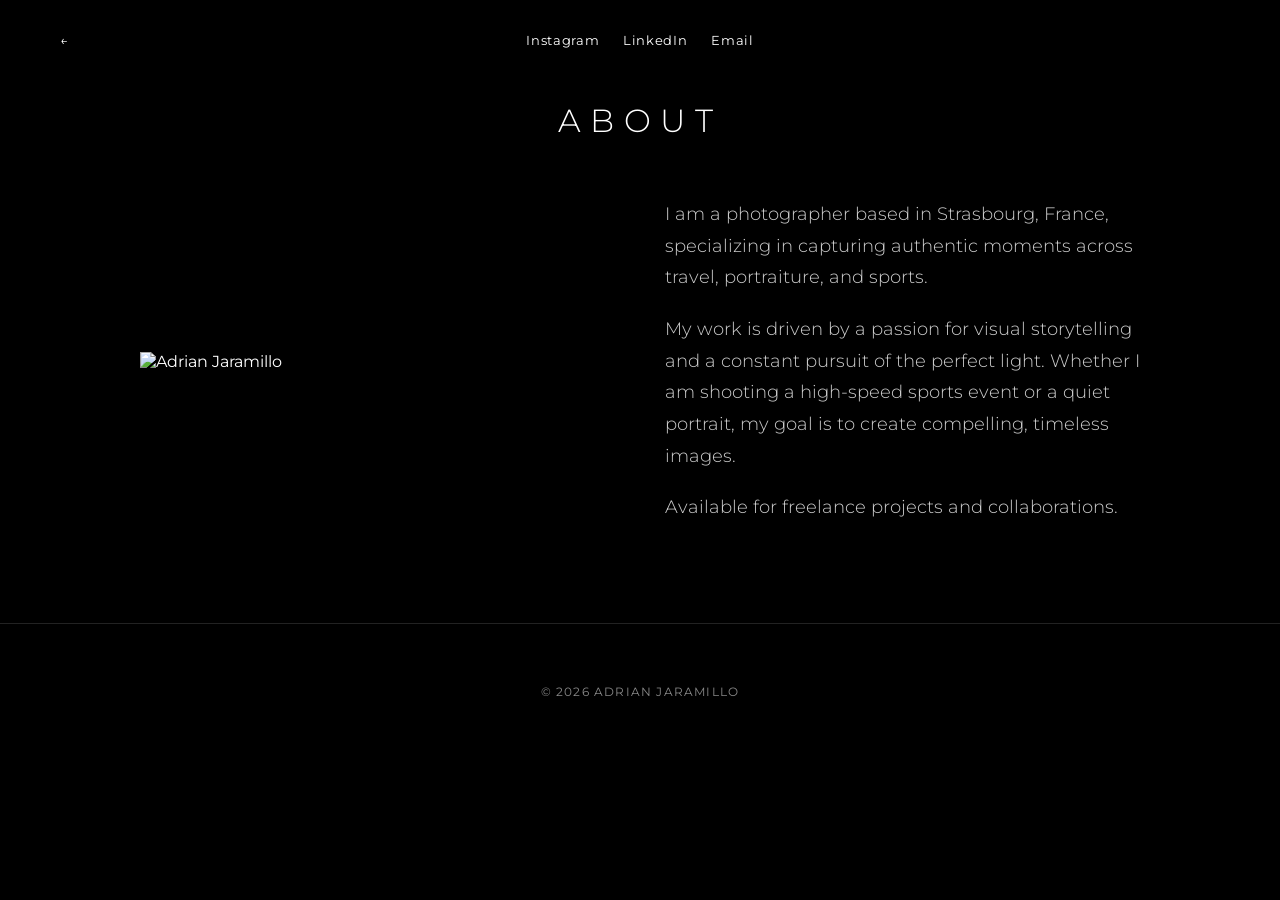
==== about.html @ 507e6854 "initial" ====
<!DOCTYPE html>
<html lang="en">
<head>
<meta charset="UTF-8">
<meta name="viewport" content="width=device-width, initial-scale=1.0">
<title>Adrian Jaramillo | About</title>

<link rel="preconnect" href="https://fonts.googleapis.com">
<link rel="preconnect" href="https://fonts.gstatic.com" crossorigin>
<link href="https://fonts.googleapis.com/css2?family=Montserrat:wght@300;400;600;700&display=swap" rel="stylesheet">

<link rel="stylesheet" href="styles.css">
</head>
<body class="gallery-page">

  <nav class="site-nav">
    <a href="index.html" class="back-link">&#8592;</a>
    <a href="https://www.instagram.com/by.adrianj/" target="_blank" rel="noopener noreferrer">Instagram</a>
    <a href="https://www.linkedin.com/in/adjaramillo" target="_blank" rel="noopener noreferrer">LinkedIn</a>
    <a href="mailto:adrianjara.photo@gmail.com">Email</a>
  </nav>

  <header class="gallery-header">
    <h1>ABOUT</h1>
  </header>

  <main class="about-container">
    <div class="about-image">
      <img src="images/about-images/adrian-profile.webp" alt="Adrian Jaramillo">
    </div>
    <div class="about-text">
      <p>I am a photographer based in Strasbourg, France, specializing in capturing authentic moments across travel, portraiture, and sports.</p>
      <p>My work is driven by a passion for visual storytelling and a constant pursuit of the perfect light. Whether I am shooting a high-speed sports event or a quiet portrait, my goal is to create compelling, timeless images.</p>
      <p>Available for freelance projects and collaborations.</p>
    </div>
  </main>

  <footer class="site-footer">
    <div class="footer-content">
      <p>&copy; 2026 Adrian Jaramillo</p>
    </div>
  </footer>

</body>
</html>
---- styles.css ----
body, html {
  margin: 0;
  padding: 0;
  font-family: 'Montserrat', sans-serif;
  color: #fff;
  background-color: #000;
}

.site-nav {
  position: absolute;
  top: 30px;
  left: 0; 
  width: 100%;
  text-align: center;
  z-index: 10;
}

.site-nav a {
  color: #fff;
  text-decoration: none;
  margin: 0 10px;
  font-size: 0.8rem;
  letter-spacing: 0.05em;
  font-family: 'Montserrat', sans-serif;
}

.site-nav a:hover {
  text-decoration: underline;
}

.hero-header {
  height: 60vh; 
  min-height: 500px; 
  display: flex;
  flex-direction: column;
  justify-content: center;
  align-items: center;
  background: linear-gradient(to bottom, black, black);
  color: #fff;
}

.hero-header h1 {
  font-weight: 300;
  letter-spacing: 0.20em;
  margin: 0;
  font-size: clamp(2.5rem, 6vw, 5rem); 
  text-transform: uppercase;
  text-align: center; 
  line-height: 1.2; 
}

.first-name {
  font-size: 0.8em; 
  letter-spacing: 0.35em;
  font-weight: 300; 
}

.last-name {
  font-weight: 700; 
}

.hero-header p {
  margin-top: 10px;
  letter-spacing: 0.15em;
  font-size: 1rem;
}

.portfolio-section {
  height: 60vh;
  min-height: 400px;
  display: flex;
  flex-direction: column;
  justify-content: center;
  align-items: center;
  background-size: cover;
  background-position: center;
  background-color: rgba(0, 0, 0, 0.2); 
  background-blend-mode: overlay;
  border-bottom: 1px solid #111;
}

.portfolio-section h2 {
  font-weight: 300;
  letter-spacing: 0.3em;
  font-size: clamp(1.5rem, 5vw, 2.5rem);
  margin-bottom: 20px;
  text-transform: uppercase;
}

.view-button {
  border: 1px solid #fff;
  padding: 8px 24px;
  color: #fff;
  text-decoration: none;
  font-size: 0.8rem;
  text-transform: lowercase;
  letter-spacing: 0.05em;
  transition: background-color 0.3s ease, color 0.3s ease;
}

.view-button:hover {
  background-color: #fff;
  color: #000;
}


.site-footer {
  background-color: #000;
  color: #fff;
  padding: 60px 20px;
  text-align: center;
  border-top: 1px solid #222;
}

.footer-content p {
  margin: 0 0 20px 0;
  font-size: 0.75rem;
  letter-spacing: 0.1em;
  text-transform: uppercase;
  color: #888;
}

.footer-socials a {
  color: #fff;
  text-decoration: none;
  margin: 0 15px;
  font-size: 0.8rem;
  letter-spacing: 0.05em;
  transition: opacity 0.3s ease;
}

.footer-socials a:hover {
  opacity: 0.6;
}

.gallery-page {
  padding-top: 80px; 
}

.gallery-header {
  text-align: center;
  margin-bottom: 40px;
}

.gallery-header h1 {
  font-weight: 300;
  letter-spacing: 0.3em;
  font-size: 2rem;
}

/* CSS Grid Gallery Setup */
.bento-grid {
  display: grid;
  grid-template-columns: repeat(4, 1fr);
  gap: 45px;
  padding: 0 20px 60px 20px;
  max-width: 1600px;
  margin: 0 auto;
  grid-auto-flow: dense; 
}

.grid-item {
  background-color: transparent; 
  overflow: hidden; 
  width: 100%;
  height: 100%;
}

.grid-item img {
  width: 100%;
  height: 100%;
  object-fit: cover; 
  display: block;
  transition: transform 0.4s ease;
}

.grid-item:hover img {
  transform: scale(1.03); 
}

/* The class applied by JavaScript to wide images */
.grid-item.span-wide {
  grid-column: span 2;
}

/* Responsive adjustments */
@media (max-width: 1024px) {
  .bento-grid {
    grid-template-columns: repeat(2, 1fr);
  }
}

@media (max-width: 600px) {
  .bento-grid {
    grid-template-columns: 1fr;
  }
  .grid-item.span-wide {
    grid-column: span 1; 
  }
}

.overlay {
    display: none; 
    position: fixed;
    z-index: 1000;
    left: 0;
    top: 0;
    width: 100%;
    height: 100%;
    background-color: rgba(0, 0, 0, 0.85); 
  }

  .overlay-content {
    margin: auto;
    display: block;
    max-width: 90%;
    max-height: 90%;
    margin-top: 3%;
  }

 .close-button {
  position: absolute;
  top: 20px;
  right: 40px;
  color: white;
  font-size: 50px;
  font-weight: 400; 
  cursor: pointer;
}

  .close-button:hover {
    color: #bbb;
  }

  .back-link {
  position: absolute;
  left: 50px;
  font-size: 1.2rem;
  top: 50%;
  transform: translateY(-50%);
}

/* About Page Styles */
.about-container {
  max-width: 1000px;
  margin: 0 auto 80px auto;
  padding: 0 20px;
  display: grid;
  grid-template-columns: 1fr 1fr;
  gap: 50px;
  align-items: center;
}

.about-image img {
  width: 100%;
  height: auto;
  display: block;
  object-fit: cover;
}

.about-text {
  font-weight: 300;
  line-height: 1.8;
  font-size: 1.1rem;
  color: #ccc;
}

.about-text p {
  margin-bottom: 20px;
}

@media (max-width: 768px) {
  .about-container {
    grid-template-columns: 1fr;
    text-align: center;
  }
}

/* Contact Page Styles */
.contact-container {
  max-width: 1000px;
  margin: 0 auto 80px auto;
  padding: 0 20px;
  display: grid;
  grid-template-columns: 1fr 1fr;
  gap: 60px;
}

.contact-info h2 {
  font-weight: 300;
  letter-spacing: 0.1em;
  margin-top: 0;
  margin-bottom: 20px;
  font-size: 2rem;
}

.contact-info p {
  font-weight: 300;
  line-height: 1.8;
  color: #ccc;
  margin-bottom: 25px;
}

.contact-details p {
  margin-bottom: 10px;
  color: #fff;
}

.contact-form {
  display: flex;
  flex-direction: column;
  gap: 25px;
}

.contact-form input,
.contact-form textarea {
  width: 100%;
  background: transparent;
  border: none;
  border-bottom: 1px solid #555;
  color: #fff;
  font-family: 'Montserrat', sans-serif;
  font-size: 1rem;
  padding: 10px 0;
  transition: border-color 0.3s ease;
  box-sizing: border-box;
}

.contact-form input:focus,
.contact-form textarea:focus {
  outline: none;
  border-bottom-color: #fff;
}

.contact-form textarea {
  resize: vertical;
}

.submit-button {
  background: transparent;
  border: 1px solid #fff;
  color: #fff;
  padding: 12px 40px;
  font-size: 0.9rem;
  font-family: 'Montserrat', sans-serif;
  text-transform: lowercase;
  letter-spacing: 0.1em;
  cursor: pointer;
  align-self: flex-start;
  transition: background-color 0.3s ease, color 0.3s ease;
}

.submit-button:hover {
  background-color: #fff;
  color: #000;
}

/* Responsive adjustment for mobile */
@media (max-width: 768px) {
  .contact-container {
    grid-template-columns: 1fr;
    gap: 40px;
  }
}
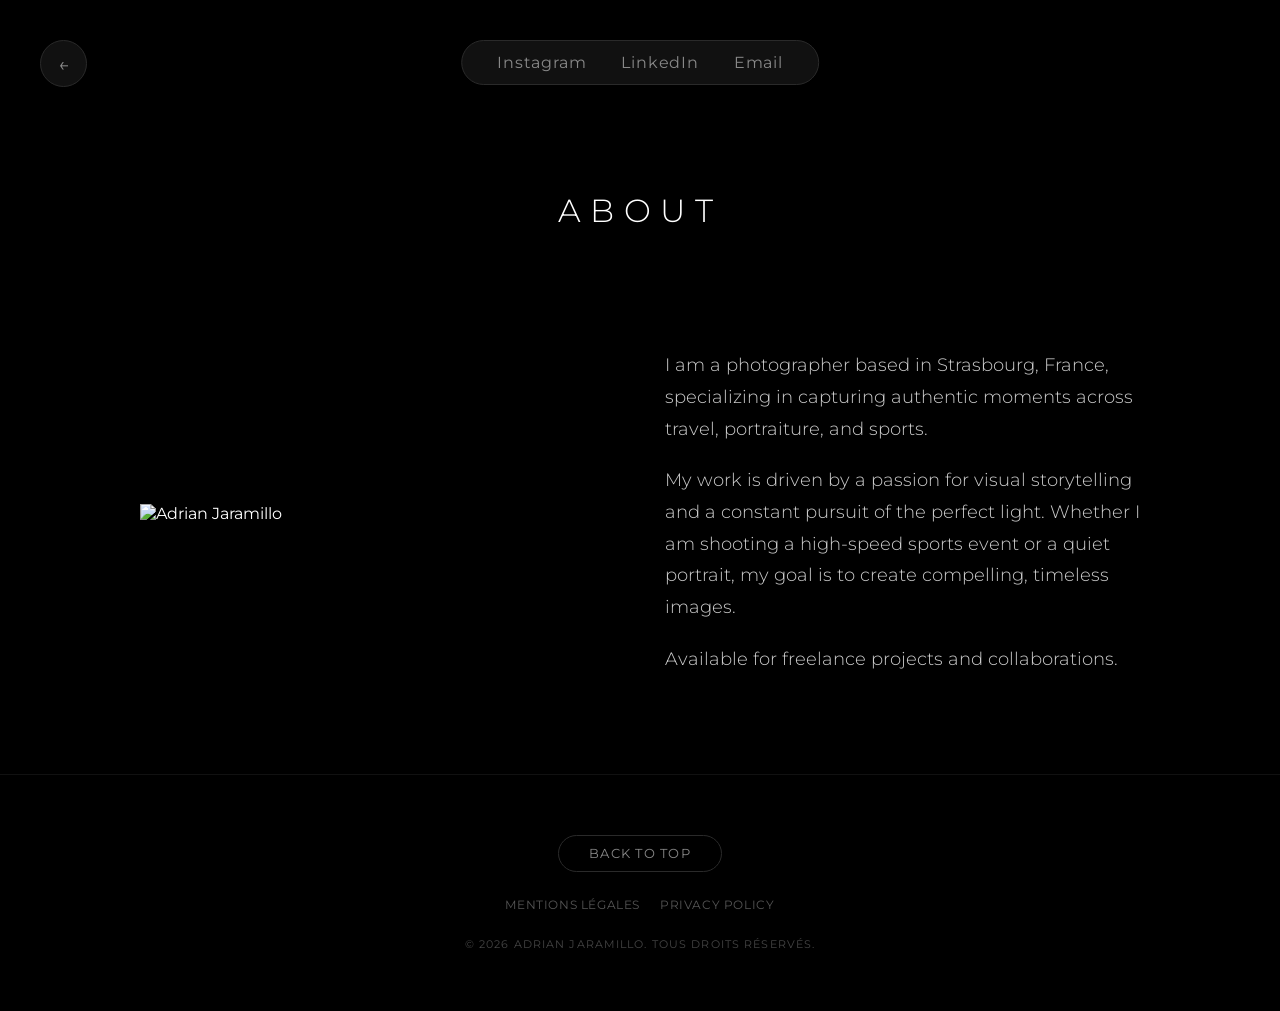
==== commit 0a8f8281: "New style" ====
--- a/about.html
+++ b/about.html
@@ -12,9 +12,8 @@
 <link rel="stylesheet" href="styles.css">
 </head>
 <body class="gallery-page">
-
+  <a href="index.html" class="back-link">&#8592;</a>
   <nav class="site-nav">
-    <a href="index.html" class="back-link">&#8592;</a>
     <a href="https://www.instagram.com/by.adrianj/" target="_blank" rel="noopener noreferrer">Instagram</a>
     <a href="https://www.linkedin.com/in/adjaramillo" target="_blank" rel="noopener noreferrer">LinkedIn</a>
     <a href="mailto:adrianjara.photo@gmail.com">Email</a>
@@ -26,7 +25,7 @@
 
   <main class="about-container">
     <div class="about-image">
-      <img src="images/about-images/adrian-profile.webp" alt="Adrian Jaramillo">
+      <img src="images/hero-portrait.webp" alt="Adrian Jaramillo">
     </div>
     <div class="about-text">
       <p>I am a photographer based in Strasbourg, France, specializing in capturing authentic moments across travel, portraiture, and sports.</p>
@@ -35,11 +34,17 @@
     </div>
   </main>
 
-  <footer class="site-footer">
+<footer class="site-footer">
     <div class="footer-content">
-      <p>&copy; 2026 Adrian Jaramillo</p>
+      <a href="#" class="back-to-top">Back to Top</a>
+      
+      <div class="legal-links">
+        <a href="mentions-legales.html">Mentions Légales</a>
+        <a href="privacy.html">Privacy Policy</a>
+      </div>
+
+      <p>&copy; 2026 Adrian Jaramillo. Tous Droits Réservés.</p>
     </div>
   </footer>
-
 </body>
 </html>
--- a/styles.css
+++ b/styles.css
@@ -1,36 +1,100 @@
+/* =========================================
+   1. GLOBAL & BASE STYLES
+   ========================================= */
 body, html {
   margin: 0;
   padding: 0;
   font-family: 'Montserrat', sans-serif;
   color: #fff;
   background-color: #000;
-}
-
+  scroll-behavior: smooth;
+}
+
+/* =========================================
+   2. NAVIGATION & FLOATING ELEMENTS
+   ========================================= */
 .site-nav {
   position: absolute;
-  top: 30px;
-  left: 0; 
+  top: 40px; 
+  left: 50%;
+  transform: translateX(-50%); 
+  z-index: 100; 
+  margin: 0; 
+  background-color: #111111;
+  border: 1px solid #2a2a2a;
+  border-radius: 50px;
+  padding: 12px 35px;
+  display: flex;
+  justify-content: center;
+  align-items: center;
+  gap: 35px;
+  width: fit-content;
+}
+
+.site-nav a {
+  color: #888888;
+  text-decoration: none;
+  font-size: 1rem;
+  letter-spacing: 0.05em;
+  transition: color 0.3s ease;
+}
+
+.site-nav a:hover {
+  color: #ffffff;
+}
+
+.back-link {
+  position: absolute;
+  top: 40px; 
+  left: 40px; 
+  width: 45px;
+  height: 45px;
+  background-color: #111111;
+  border: 1px solid #2a2a2a;
+  border-radius: 50%; 
+  color: #888888;
+  text-decoration: none;
+  display: flex;
+  justify-content: center;
+  align-items: center;
+  font-size: 1.2rem;
+  transition: color 0.3s ease, border-color 0.3s ease;
+  z-index: 999;
+}
+
+.back-link:hover {
+  color: #ffffff;
+  border-color: #555555; 
+}
+
+/* =========================================
+   3. SHARED COMPONENTS
+   ========================================= */
+.view-button {
+  border: 1px solid #fff;
+  border-radius: 50px;
+  padding: 10px 35px;
+  color: #fff;
+  text-decoration: none;
+  font-size: 0.8rem;
+  text-transform: lowercase;
+  letter-spacing: 0.05em;
+  transition: background-color 0.3s ease, color 0.3s ease;
+}
+
+.view-button:hover {
+  background-color: #fff;
+  color: #000;
+}
+
+/* =========================================
+   4. INDEX PAGE: HERO SECTION
+   ========================================= */
+.hero-header {
+  position: relative;
+  overflow: hidden; 
+  height: 95vh; 
   width: 100%;
-  text-align: center;
-  z-index: 10;
-}
-
-.site-nav a {
-  color: #fff;
-  text-decoration: none;
-  margin: 0 10px;
-  font-size: 0.8rem;
-  letter-spacing: 0.05em;
-  font-family: 'Montserrat', sans-serif;
-}
-
-.site-nav a:hover {
-  text-decoration: underline;
-}
-
-.hero-header {
-  height: 60vh; 
-  min-height: 500px; 
   display: flex;
   flex-direction: column;
   justify-content: center;
@@ -39,32 +103,55 @@
   color: #fff;
 }
 
+.hero-portrait {
+  position: absolute;
+  bottom: 50px; 
+  left: 50%;
+  transform: translateX(-50%); 
+  height: 60vh; 
+  max-height: 600px;
+  width: auto;
+  z-index: 5; 
+  pointer-events: none; 
+}
+
+.hero-header p {
+  margin-top: -220px; 
+  margin-bottom: 20px;
+  margin-right: -0.2em; 
+  letter-spacing: 0.2em;
+  font-size: 1rem;
+  z-index: 4;
+  text-align: center;
+}
+
 .hero-header h1 {
   font-weight: 300;
-  letter-spacing: 0.20em;
-  margin: 0;
+  letter-spacing: 0.2em;
+  margin-right: -0.3em;
+  margin-top: 0; 
+  margin-bottom: 15px;
   font-size: clamp(2.5rem, 6vw, 5rem); 
   text-transform: uppercase;
   text-align: center; 
   line-height: 1.2; 
+  z-index: 3;
 }
 
 .first-name {
-  font-size: 0.8em; 
+  font-size: 1em; 
   letter-spacing: 0.35em;
   font-weight: 300; 
 }
 
 .last-name {
   font-weight: 700; 
-}
-
-.hero-header p {
-  margin-top: 10px;
-  letter-spacing: 0.15em;
-  font-size: 1rem;
-}
-
+  font-size: 1.5em;
+}
+
+/* =========================================
+   5. INDEX PAGE: PORTFOLIO SECTIONS
+   ========================================= */
 .portfolio-section {
   height: 60vh;
   min-height: 400px;
@@ -87,57 +174,16 @@
   text-transform: uppercase;
 }
 
-.view-button {
-  border: 1px solid #fff;
-  padding: 8px 24px;
-  color: #fff;
-  text-decoration: none;
-  font-size: 0.8rem;
-  text-transform: lowercase;
-  letter-spacing: 0.05em;
-  transition: background-color 0.3s ease, color 0.3s ease;
-}
-
-.view-button:hover {
-  background-color: #fff;
-  color: #000;
-}
-
-
-.site-footer {
-  background-color: #000;
-  color: #fff;
-  padding: 60px 20px;
-  text-align: center;
-  border-top: 1px solid #222;
-}
-
-.footer-content p {
-  margin: 0 0 20px 0;
-  font-size: 0.75rem;
-  letter-spacing: 0.1em;
-  text-transform: uppercase;
-  color: #888;
-}
-
-.footer-socials a {
-  color: #fff;
-  text-decoration: none;
-  margin: 0 15px;
-  font-size: 0.8rem;
-  letter-spacing: 0.05em;
-  transition: opacity 0.3s ease;
-}
-
-.footer-socials a:hover {
-  opacity: 0.6;
-}
-
+/* =========================================
+   6. GALLERY PAGES (PLACES, SPORTS, ETC.)
+   ========================================= */
 .gallery-page {
   padding-top: 80px; 
 }
 
 .gallery-header {
+  padding-top: 90px; 
+  padding-bottom: 40px; 
   text-align: center;
   margin-bottom: 40px;
 }
@@ -148,7 +194,6 @@
   font-size: 2rem;
 }
 
-/* CSS Grid Gallery Setup */
 .bento-grid {
   display: grid;
   grid-template-columns: repeat(4, 1fr);
@@ -178,47 +223,30 @@
   transform: scale(1.03); 
 }
 
-/* The class applied by JavaScript to wide images */
 .grid-item.span-wide {
   grid-column: span 2;
 }
 
-/* Responsive adjustments */
-@media (max-width: 1024px) {
-  .bento-grid {
-    grid-template-columns: repeat(2, 1fr);
-  }
-}
-
-@media (max-width: 600px) {
-  .bento-grid {
-    grid-template-columns: 1fr;
-  }
-  .grid-item.span-wide {
-    grid-column: span 1; 
-  }
-}
-
 .overlay {
-    display: none; 
-    position: fixed;
-    z-index: 1000;
-    left: 0;
-    top: 0;
-    width: 100%;
-    height: 100%;
-    background-color: rgba(0, 0, 0, 0.85); 
-  }
-
-  .overlay-content {
-    margin: auto;
-    display: block;
-    max-width: 90%;
-    max-height: 90%;
-    margin-top: 3%;
-  }
-
- .close-button {
+  display: none; 
+  position: fixed;
+  z-index: 1000;
+  left: 0;
+  top: 0;
+  width: 100%;
+  height: 100%;
+  background-color: rgba(0, 0, 0, 0.85); 
+}
+
+.overlay-content {
+  margin: auto;
+  display: block;
+  max-width: 90%;
+  max-height: 90%;
+  margin-top: 3%;
+}
+
+.close-button {
   position: absolute;
   top: 20px;
   right: 40px;
@@ -228,19 +256,13 @@
   cursor: pointer;
 }
 
-  .close-button:hover {
-    color: #bbb;
-  }
-
-  .back-link {
-  position: absolute;
-  left: 50px;
-  font-size: 1.2rem;
-  top: 50%;
-  transform: translateY(-50%);
-}
-
-/* About Page Styles */
+.close-button:hover {
+  color: #bbb;
+}
+
+/* =========================================
+   7. ABOUT PAGE
+   ========================================= */
 .about-container {
   max-width: 1000px;
   margin: 0 auto 80px auto;
@@ -269,14 +291,9 @@
   margin-bottom: 20px;
 }
 
-@media (max-width: 768px) {
-  .about-container {
-    grid-template-columns: 1fr;
-    text-align: center;
-  }
-}
-
-/* Contact Page Styles */
+/* =========================================
+   8. CONTACT PAGE
+   ========================================= */
 .contact-container {
   max-width: 1000px;
   margin: 0 auto 80px auto;
@@ -355,10 +372,136 @@
   color: #000;
 }
 
-/* Responsive adjustment for mobile */
+/* =========================================
+   8.5 LEGAL PAGES
+   ========================================= */
+
+.gallery-header h2 {
+  font-weight: 300;
+  letter-spacing: 0.1em;
+  margin-top: 0;
+  margin-bottom: 20px;
+  font-size: 2rem;
+}
+
+.legal-container {
+  max-width: 800px;
+  margin: 0 auto 80px auto;
+  padding: 0 20px;
+  color: #ccc;
+  font-weight: 300;
+  line-height: 1.8;
+}
+
+.legal-section {
+  margin-bottom: 40px;
+}
+
+.legal-section h2 {
+  color: #fff;
+  font-size: 1.2rem;
+  letter-spacing: 0.1em;
+  margin-bottom: 15px;
+  font-weight: 400;
+  text-transform: uppercase;
+  border-bottom: 1px solid #222;
+  padding-bottom: 10px;
+}
+
+.legal-section p {
+  margin: 5px 0;
+  font-size: 0.95rem;
+}
+
+.fr-text {
+  font-style: italic;
+  color: #aaaaaa; /* Dims the translation slightly to establish a clear visual hierarchy */
+}
+
+/* =========================================
+   9. FOOTER
+   ========================================= */
+.site-footer {
+  background-color: #000;
+  padding: 60px 20px;
+  border-top: 1px solid #111;
+}
+
+.footer-content {
+  display: flex;
+  flex-direction: column;
+  align-items: center;
+  gap: 25px;
+}
+
+.back-to-top {
+  border: 1px solid #2a2a2a;
+  border-radius: 50px;
+  padding: 10px 30px;
+  color: #888888;
+  text-decoration: none;
+  font-size: 0.8rem;
+  text-transform: uppercase;
+  letter-spacing: 0.1em;
+  transition: color 0.3s ease, border-color 0.3s ease;
+}
+
+.back-to-top:hover {
+  color: #ffffff;
+  border-color: #555555;
+}
+
+.legal-links {
+  display: flex;
+  gap: 20px;
+}
+
+.legal-links a {
+  color: #555555;
+  text-decoration: none;
+  font-size: 0.75rem;
+  text-transform: uppercase;
+  letter-spacing: 0.05em;
+  transition: color 0.3s ease;
+}
+
+.legal-links a:hover {
+  color: #aaaaaa;
+}
+
+.footer-content p {
+  margin: 0;
+  font-size: 0.7rem;
+  letter-spacing: 0.1em;
+  text-transform: uppercase;
+  color: #444444;
+}
+
+/* =========================================
+   10. RESPONSIVE MEDIA QUERIES
+   ========================================= */
+@media (max-width: 1024px) {
+  .bento-grid {
+    grid-template-columns: repeat(2, 1fr);
+  }
+}
+
 @media (max-width: 768px) {
+  .about-container {
+    grid-template-columns: 1fr;
+    text-align: center;
+  }
   .contact-container {
     grid-template-columns: 1fr;
     gap: 40px;
   }
 }
+
+@media (max-width: 600px) {
+  .bento-grid {
+    grid-template-columns: 1fr;
+  }
+  .grid-item.span-wide {
+    grid-column: span 1; 
+  }
+}
